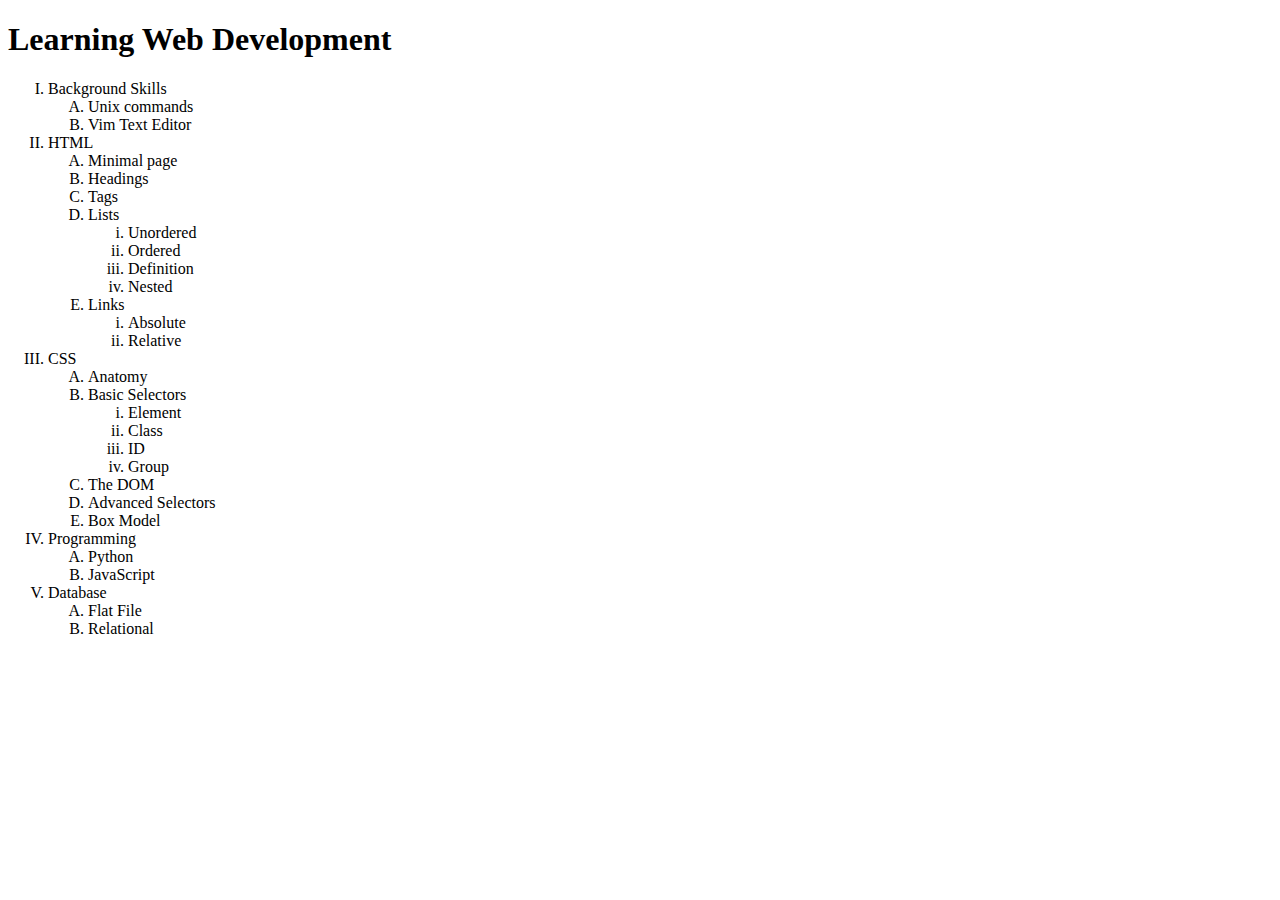
==== index.html @ 65822427 "first commit" ====
<!DOCTYPE html>
<html lang="en">
<head>
    <meta charset="UTF-8">
    <meta name="viewport" content="width=device-width, initial-scale=1.0">
    <title>Document</title>
</head>
<body>
    <h1>Learning Web Development</h1>
    <ol type="I">
         <li>Background Skills</li>
        <ol type="A">
            <li>Unix commands</li>
            <li>Vim Text Editor</li>
        </ol>
        <li>HTML</li>
        <ol type="A">
            <li>Minimal page</li>
            <li>Headings</li>
            <li>Tags</li>
            <li>Lists</li>
            <ol type="i">
                <li>Unordered</li>
                <li>Ordered</li>
                <li>Definition</li>
                <li>Nested</li>

            </ol>
        <li>Links</li>
        <ol type="i">
            <li>Absolute</li>
            <li>Relative</li>
        </ol>
        </ol>
        <li>CSS</li>
        <ol type="A">
            <li>Anatomy</li>
            <li>Basic Selectors</li>
            <ol type="i">
                <li>Element</li>
                <li>Class</li>
                <li>ID</li>
                <li>Group</li>
            </ol>
            <li>The DOM</li>
            <li>Advanced Selectors</li>
            <li>Box Model</li>
            
        </ol>
        <li>Programming</li>
        <ol type="A">
            <li>Python</li>
            <li>JavaScript</li>
        </ol>
        <li>Database</li>
        <ol type="A">
            <li>Flat File</li>
            <li>Relational</li>
        </ol>
    </ol>
</body>
</html>
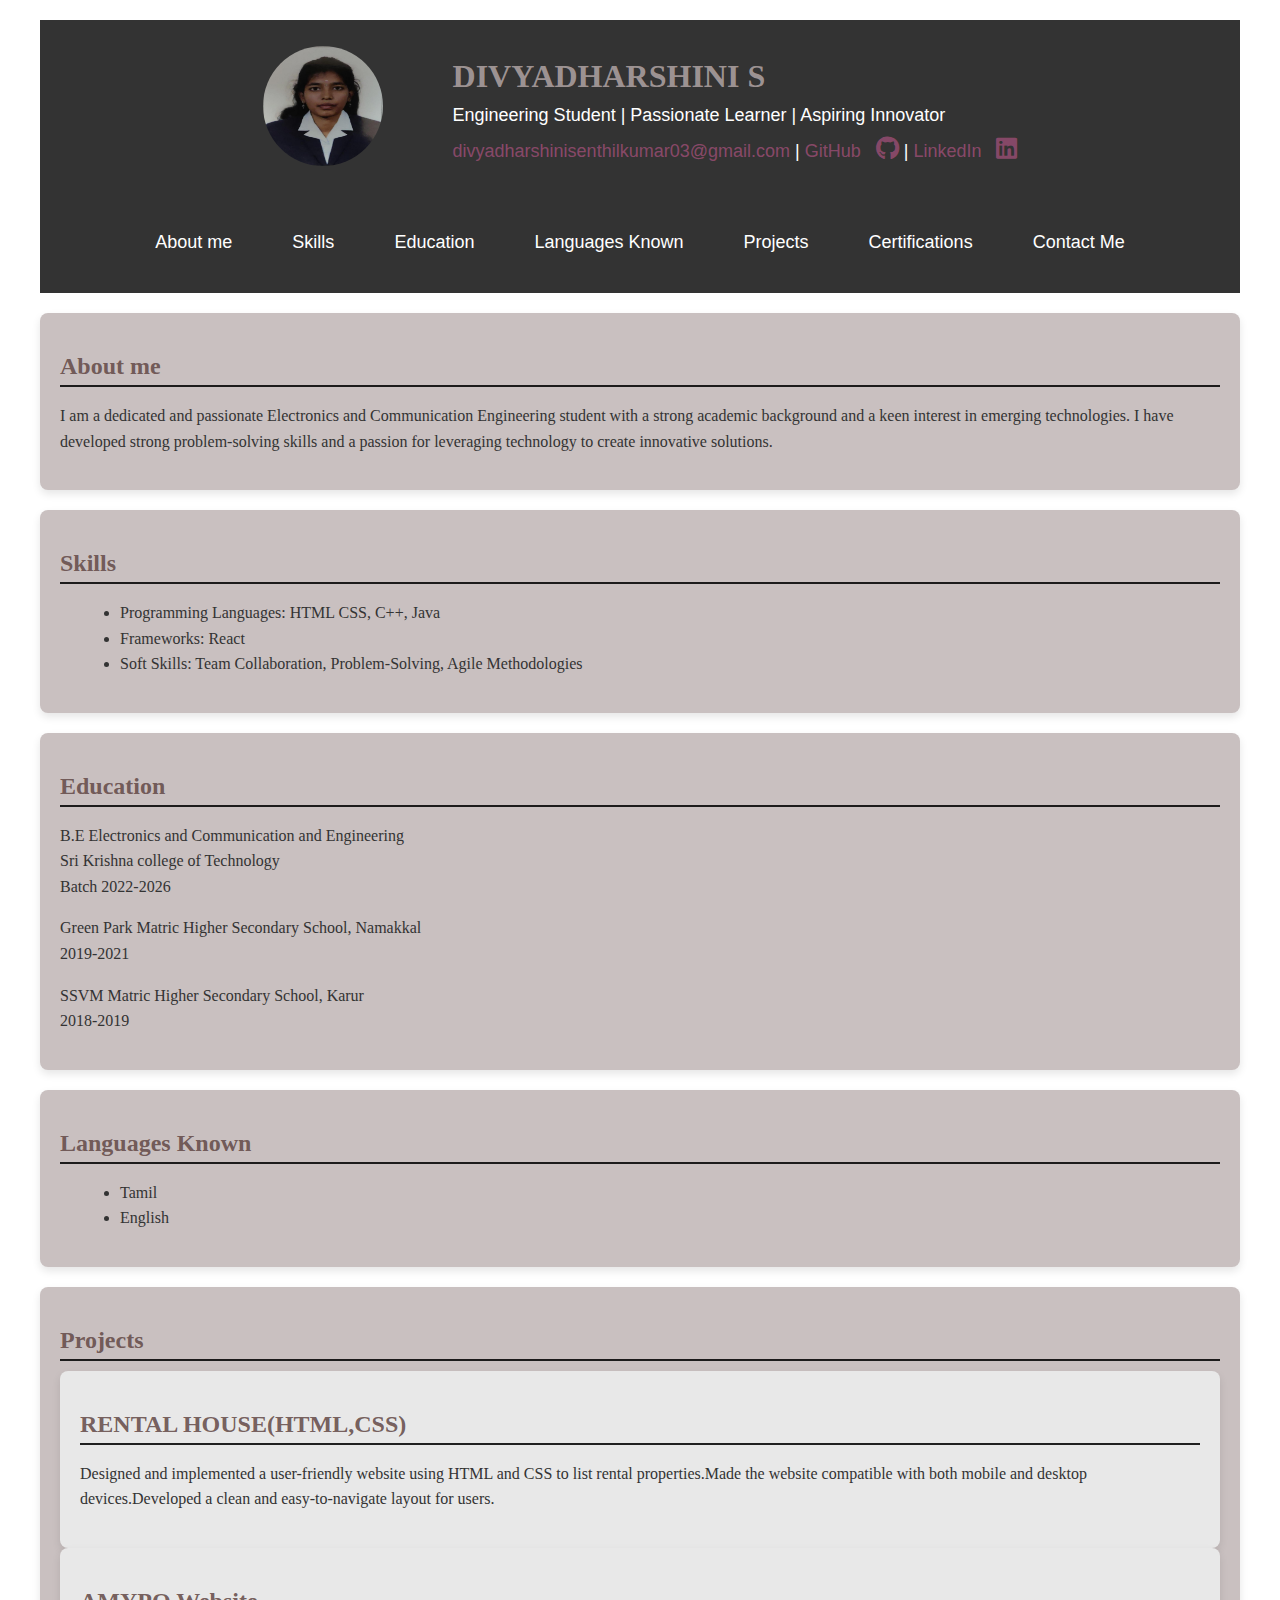
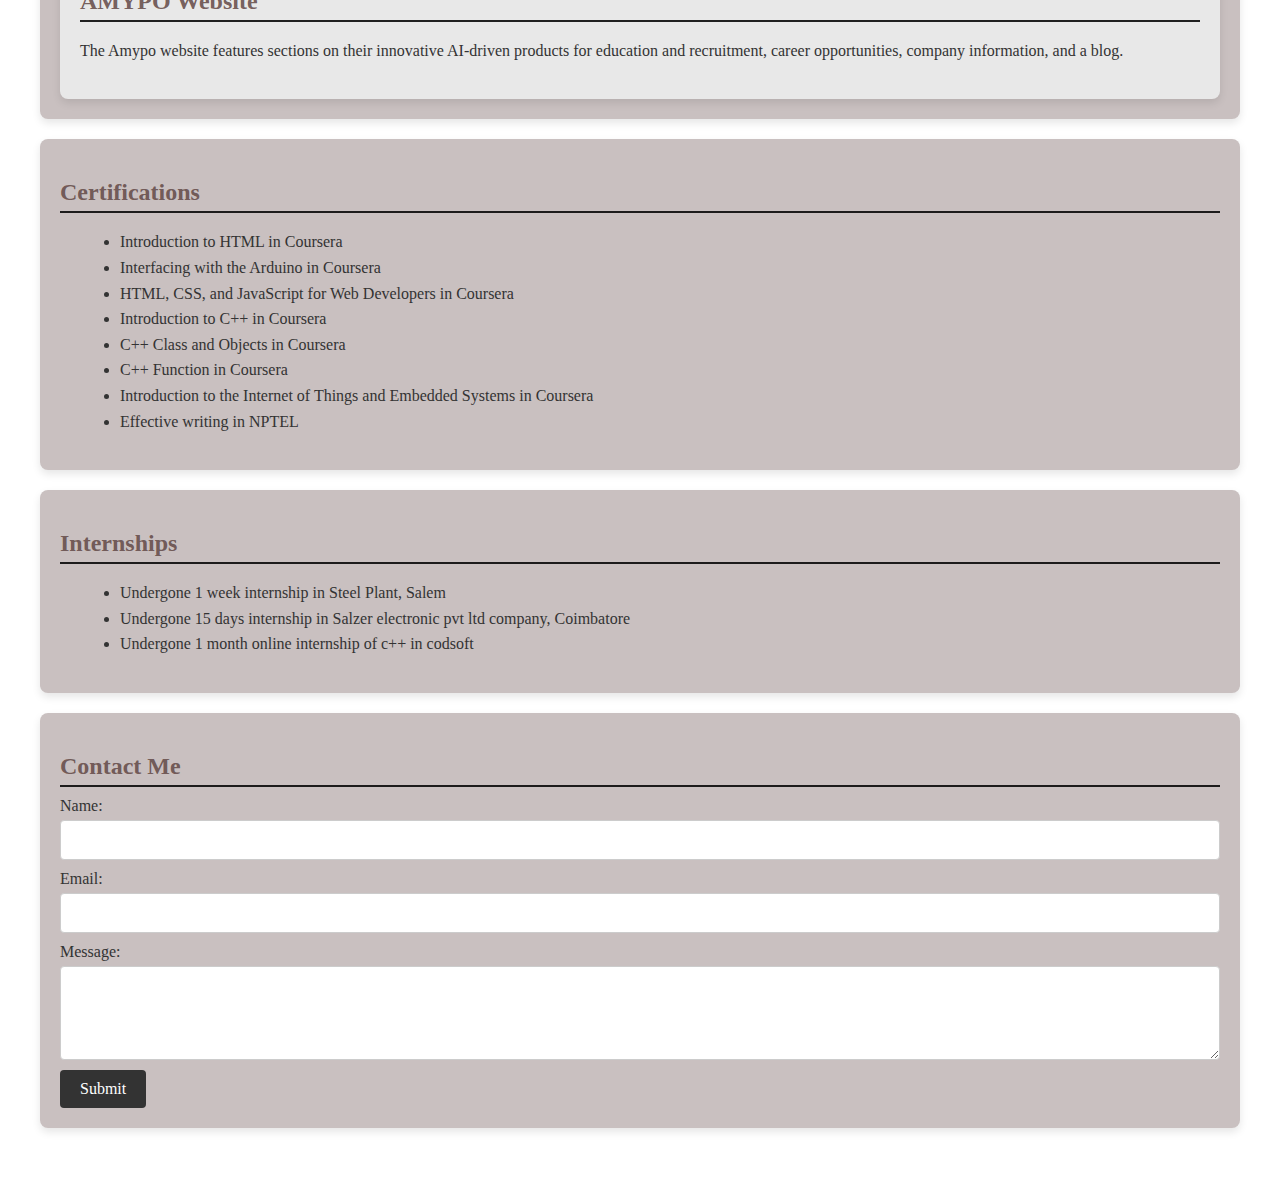
==== commit 3db70dff: "first commit" ====
--- a/index.html
+++ b/index.html
@@ -3,60 +3,381 @@
 <head>
     <meta charset="UTF-8">
     <meta name="viewport" content="width=device-width, initial-scale=1.0">
-    <title>Document</title>
+    <title>Portfolio Resume - Divyadharshini</title>
+    <link rel="stylesheet" href="https://cdnjs.cloudflare.com/ajax/libs/font-awesome/6.1.1/css/all.min.css">
+    <style>
+        body {
+            font-family: 'Georgia', serif; 
+            margin: 0;
+            padding: 0;
+            background-color: white; 
+            color: #333; 
+        }
+
+        .container {
+            padding: 20px;
+            max-width: 1200px; 
+            margin: 0 auto; 
+            background-color: white; 
+        }
+
+        .navbar {
+            width: 100%;
+            background-color: #333;
+            display: flex;
+            flex-direction: column;
+            align-items: center;
+            padding: 20px 0; 
+        }
+
+        .navbar .profile-container {
+            display: flex;
+            align-items: center;
+            margin-bottom: 20px; 
+        }
+
+        .navbar .profile-pic {
+            width: 120px;
+            height: 120px; 
+            border-radius: 50%;
+            margin-right: 70px; 
+        }
+
+        .navbar .profile-info {
+            color: white; 
+            max-width: 600px; 
+            text-align: left; 
+            font-family: 'Helvetica', sans-serif; 
+        }
+
+        .navbar .profile-info h3 {
+            color: #c0b2b2c4; 
+            font-family: 'Times New Roman', serif; 
+            font-size: 32px; 
+            font-weight: bold;
+            text-transform: uppercase; 
+            margin: 0; 
+        }
+
+        .navbar .profile-info p {
+            margin: 10px 0;
+            font-size: 18px;
+        }
+
+        .navbar .profile-info a {
+            color: #ff69b46e; 
+            text-decoration: none; 
+            font-size: 18px; 
+        }
+
+        .navbar .profile-info a:hover {
+            text-decoration: underline; 
+        }
+
+        .navbar .github-icon, .navbar .linkedin-icon {
+            margin-left: 10px; 
+            font-size: 24px;
+        }
+
+        .navbar .github-link {
+            color: #6e5494; 
+        }
+
+        .navbar .github-link:hover {
+            color: #4c3c61; /* Darker color for GitHub link on hover */
+        }
+
+        .navbar .linkedin-link {
+            color: #0e76a8; /* Color for LinkedIn link */
+        }
+
+        .navbar .linkedin-link:hover {
+            color: #094074; /* Darker color for LinkedIn link on hover */
+        }
+
+        .navbar ul {
+            list-style: none;
+            padding: 0;
+            margin: 0;
+            display: flex;
+            justify-content: center; /* Center the navbar items */
+            width: 100%; /* Ensure navbar takes full width */
+            margin-top: 20px; /* Add top margin for spacing */
+        }
+
+        .navbar ul li {
+            margin: 0;
+        }
+
+        .navbar ul li a {
+            color: white;
+            padding: 20px 30px; /* Increase padding for more spacious links */
+            display: block;
+            text-decoration: none;
+            font-family: 'Helvetica', sans-serif; /* Professional font for navbar links */
+            font-size: 18px; /* Increase font size for readability */
+        }
+
+        .navbar ul li a:hover {
+            background-color: #282c2c;
+        }
+
+        .content {
+            display: flex;
+            flex-direction: column;
+            align-items: flex-start; /* Align content to the left */
+            width: 100%; /* Ensure content takes full width */
+            padding: 20px 0; /* Padding for spacing */
+        }
+
+        section {
+            margin-bottom: 20px;
+            width: 100%; /* Ensure sections take full width */
+            box-sizing: border-box; /* Include padding and border in the element's total width and height */
+            text-align: left; /* Left-align text content */
+            padding: 20px;
+            border-radius: 8px; /* Rounded corners */
+            background-color: #c9c0c0; /* Light grey background for sections */
+            box-shadow: 0 4px 8px rgba(0, 0, 0, 0.1); /* Add box shadow for a raised effect */
+            transition: transform 0.3s, box-shadow 0.3s; /* Smooth transition for hover effects */
+        }
+
+        section:hover {
+            transform: translateY(-5px); /* Slight lift effect on hover */
+            box-shadow: 0 8px 16px rgba(0, 0, 0, 0.2); /* Darker shadow on hover */
+        }
+
+        section h2 {
+            border-bottom: 2px solid #030303e0;
+            padding-bottom: 5px;
+            margin-bottom: 10px; /* Space below the heading */
+            font-family: 'Times New Roman', serif; /* Formal font for section headings */
+            font-size: 24px; /* Larger font size for headings */
+            color: #634946de; /* Dark blue color for section headings */
+        }
+
+        section p, section ul {
+            font-family: 'Georgia', serif; /* Formal body text font */
+            font-size: 16px; /* Standard font size for readability */
+            line-height: 1.6; /* Line height for readability */
+        }
+
+        section ul {
+            list-style: disc;
+            margin-left: 20px; /* Indent list items */
+        }
+
+        .project h3 {
+            font-family: 'Times New Roman', serif; /* Formal font for project titles */
+            font-size: 20px; /* Slightly smaller than section headings */
+        }
+
+        .project-section {
+            background-color: #e8e8e8; /* Slightly lighter grey for project sections */
+            padding: 20px;
+            border-radius: 8px;
+            box-shadow: 0 4px 8px rgba(0, 0, 0, 0.1);
+            transition: transform 0.3s, box-shadow 0.3s;
+        }
+
+        .project-section:hover {
+            transform: translateY(-5px);
+            box-shadow: 0 8px 16px rgba(0, 0, 0, 0.2);
+        }
+
+        .project-section h2, .project-section h3 {
+            font-family: 'Times New Roman', serif;
+            color: #634946de;
+        }
+
+        .certification-section, .internship-section {
+            background-color: #c9c0c0; /* Matching background color for certification and internship sections */
+            padding: 20px;
+            border-radius: 8px;
+            box-shadow: 0 4px 8px rgba(0, 0, 0, 0.1);
+            transition: transform 0.3s, box-shadow 0.3s;
+        }
+
+        .certification-section:hover, .internship-section:hover {
+            transform: translateY(-5px);
+            box-shadow: 0 8px 16px rgba(0, 0, 0, 0.2);
+        }
+
+        .certification-section h2, .internship-section h2 {
+            font-family: 'Times New Roman', serif;
+            color: #634946de;
+        }
+
+        .contact-section {
+            background-color: #c9c0c0; /* Same light grey background as other sections */
+            padding: 20px;
+            border-radius: 8px; /* Rounded corners */
+            box-shadow: 0 4px 8px rgba(0, 0, 0, 0.1); /* Add box shadow for a raised effect */
+            text-align: left; /* Left-align text content */
+        }
+
+        .contact-section h2 {
+            font-family: 'Times New Roman', serif; /* Formal font for section headings */
+            font-size: 24px; /* Larger font size for headings */
+            color: #634946de; /* Dark blue color for section headings */
+        }
+
+        .contact-section form {
+            display: flex;
+            flex-direction: column;
+        }
+
+        .contact-section label {
+            font-family: 'Georgia', serif; /* Formal body text font */
+            font-size: 16px; /* Standard font size for readability */
+            margin-bottom: 5px;
+        }
+
+        .contact-section input, .contact-section textarea {
+            font-family: 'Georgia', serif; /* Formal body text font */
+            font-size: 16px; /* Standard font size for readability */
+            padding: 10px;
+            margin-bottom: 10px;
+            border: 1px solid #ccc;
+            border-radius: 4px;
+        }
+
+        .contact-section button {
+            font-family: 'Georgia', serif; /* Formal body text font */
+            font-size: 16px; /* Standard font size for readability */
+            padding: 10px 20px;
+            background-color: #333;
+            color: white;
+            border: none;
+            border-radius: 4px;
+            cursor: pointer;
+            width: fit-content; /* Adjust button width */
+            align-self: flex-start; /* Align button to the start */
+        }
+
+        .contact-section button:hover {
+            background-color: #555;
+        }
+    </style>
 </head>
 <body>
-    <h1>Learning Web Development</h1>
-    <ol type="I">
-         <li>Background Skills</li>
-        <ol type="A">
-            <li>Unix commands</li>
-            <li>Vim Text Editor</li>
-        </ol>
-        <li>HTML</li>
-        <ol type="A">
-            <li>Minimal page</li>
-            <li>Headings</li>
-            <li>Tags</li>
-            <li>Lists</li>
-            <ol type="i">
-                <li>Unordered</li>
-                <li>Ordered</li>
-                <li>Definition</li>
-                <li>Nested</li>
-
-            </ol>
-        <li>Links</li>
-        <ol type="i">
-            <li>Absolute</li>
-            <li>Relative</li>
-        </ol>
-        </ol>
-        <li>CSS</li>
-        <ol type="A">
-            <li>Anatomy</li>
-            <li>Basic Selectors</li>
-            <ol type="i">
-                <li>Element</li>
-                <li>Class</li>
-                <li>ID</li>
-                <li>Group</li>
-            </ol>
-            <li>The DOM</li>
-            <li>Advanced Selectors</li>
-            <li>Box Model</li>
-            
-        </ol>
-        <li>Programming</li>
-        <ol type="A">
-            <li>Python</li>
-            <li>JavaScript</li>
-        </ol>
-        <li>Database</li>
-        <ol type="A">
-            <li>Flat File</li>
-            <li>Relational</li>
-        </ol>
-    </ol>
+    <div class="container">
+        <nav class="navbar">
+            <div class="profile-container">
+                <img src="dd.jpeg" alt="Profile Picture" class="profile-pic">
+                <div class="profile-info">
+                 <br>   <h3>Divyadharshini S</h3>
+                    <p>Engineering Student | Passionate Learner | Aspiring Innovator</p>
+                    <p>
+                        <a href="mailto:divyadharshinisenthilkumar03@gmail.com">divyadharshinisenthilkumar03@gmail.com</a>
+                        |
+                        <a href="https://github.com/Divyadharshini03" target="_blank" class="github-link">
+                            GitHub <i class="fab fa-github github-icon"></i>
+                        </a>
+                        |
+                        <a href="https://www.linkedin.com/in/divyadharshini-senthilkumar-8b0711258/" target="_blank" class="linkedin-link">
+                            LinkedIn <i class="fab fa-linkedin linkedin-icon"></i>
+                        </a>
+                    </p>
+                </div>
+            </div>
+            <ul>
+                <li><a href="#summary">About me</a></li>
+                <li><a href="#skills">Skills</a></li>
+                <li><a href="#education">Education</a></li>
+                <li><a href="#languages">Languages Known</a></li>
+                <li><a href="#projects">Projects</a></li>
+                <li><a href="#certifications">Certifications</a></li>
+                <li><a href="#contact">Contact Me</a></li>
+            </ul>
+        </nav>
+
+        <div class="content">
+            <section id="summary" class="summary">
+                <h2>About me</h2>
+                <p>I am a dedicated and passionate Electronics and Communication Engineering student with a strong academic background and a keen interest in emerging technologies. I have developed strong problem-solving skills and a passion for leveraging technology to create innovative solutions.</p>
+            </section>
+
+            <section id="skills" class="skills">
+                <h2>Skills</h2>
+                <ul>
+                    <li>Programming Languages: HTML CSS, C++, Java</li>
+                    <li>Frameworks: React</li>
+                    <li>Soft Skills: Team Collaboration, Problem-Solving, Agile Methodologies</li>
+                </ul>
+            </section>
+
+            <section id="education" class="education">
+                <h2>Education</h2>
+                <p>B.E Electronics and Communication and Engineering<br>
+                  Sri Krishna college of Technology<br>
+                Batch 2022-2026</p>
+                <p>Green Park Matric Higher Secondary School, Namakkal<br>
+                  2019-2021
+                  </p>
+                  <p>SSVM Matric Higher Secondary School, Karur<br>
+                    2018-2019</p>
+            </section>
+
+            <section id="languages" class="languages">
+                <h2>Languages Known</h2>
+                <ul>
+                    <li>Tamil</li>
+                    <li>English</li>
+                </ul>
+            </section>
+
+            <section id="projects" class="projects">
+                <h2>Projects</h2>
+                <div class="project-section">
+                    <h2>RENTAL HOUSE(HTML,CSS)</h2>
+                    <p>Designed and implemented a user-friendly website using HTML and CSS to list rental properties.Made the website compatible with both mobile and desktop devices.Developed a clean and easy-to-navigate layout for users.</p>
+                </div>
+                <div class="project-section">
+                    <h2>AMYPO Website</h2>
+                    <p>The Amypo website features sections on their innovative AI-driven products for education and recruitment, career opportunities, company information, and a blog.</p>
+                </div>
+            </section>
+
+            <section id="certifications" class="certification-section">
+                <h2>Certifications</h2>
+                <ul>
+                    <li>Introduction to HTML in Coursera</li>
+                    <li>Interfacing with the Arduino in Coursera</li>
+                    <li>HTML, CSS, and JavaScript for Web Developers in Coursera</li>
+                    <li>Introduction to C++ in Coursera</li>
+                    <li>C++ Class and Objects in Coursera</li>
+                    <li>C++ Function in Coursera</li>
+                    <li>Introduction to the Internet of Things and Embedded Systems in Coursera</li>
+                    <li>Effective writing in NPTEL</li>
+                </ul>
+            </section>
+
+            <section id="internships" class="internship-section">
+                <h2>Internships</h2>
+                <ul>
+                    <li>Undergone 1 week internship in Steel Plant, Salem</li>
+                    <li>Undergone 15 days internship in Salzer electronic pvt ltd company, Coimbatore</li>
+                    <li>Undergone 1 month online internship of c++ in codsoft</li>
+                </ul>
+            </section>
+
+            <section id="contact" class="contact-section">
+                <h2>Contact Me</h2>
+                <form>
+                    <label for="name">Name:</label>
+                    <input type="text" id="name" name="name" required>
+                    
+                    <label for="email">Email:</label>
+                    <input type="email" id="email" name="email" required>
+                    
+                    <label for="message">Message:</label>
+                    <textarea id="message" name="message" rows="4" required></textarea>
+                    
+                    <button type="submit">Submit</button>
+                </form>
+            </section>
+        </div>
+    </div>
 </body>
-</html>+</html>
